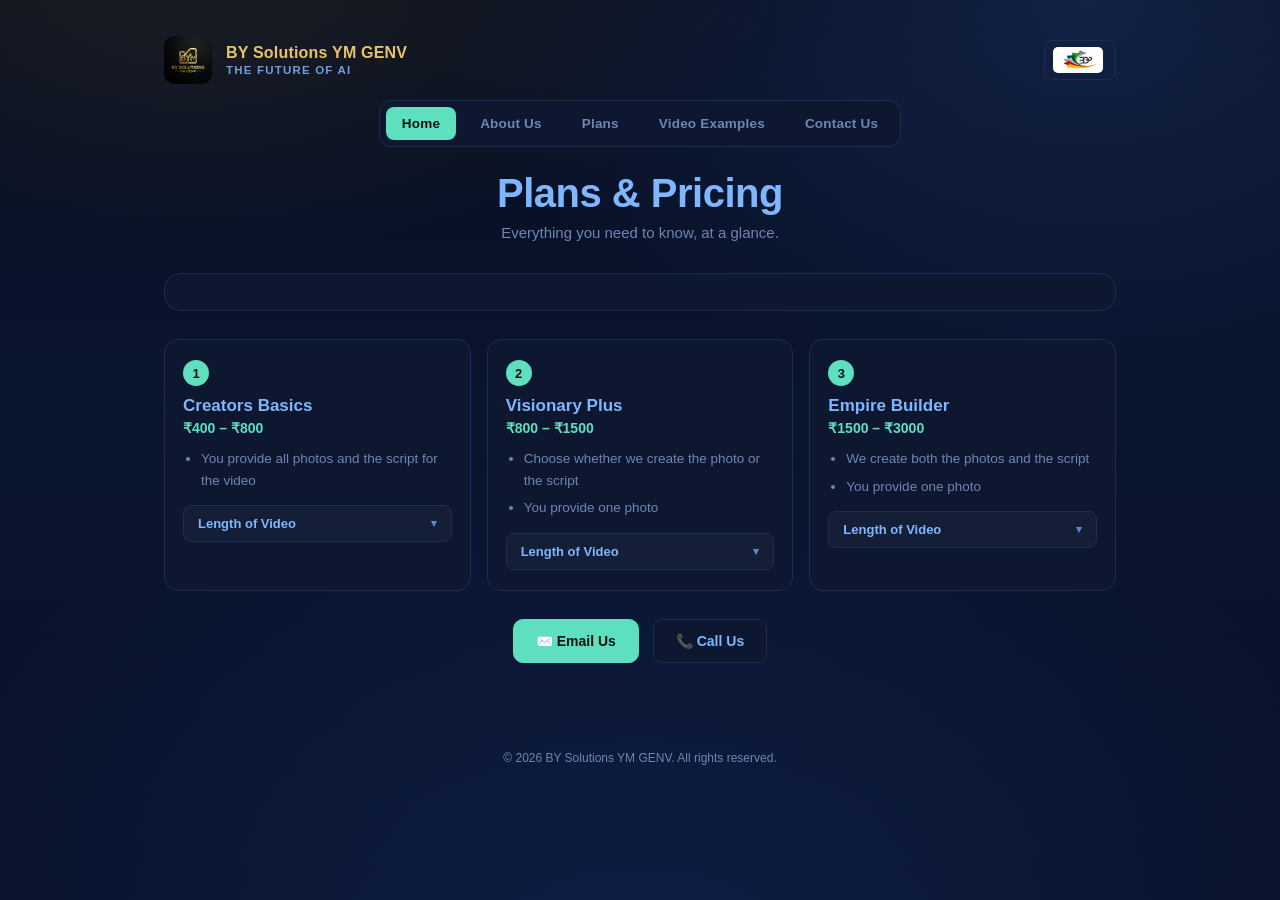
==== index.html @ 8bcae79f "Add files via upload" ====
<!DOCTYPE html>
<html lang="en">
<head>
<meta charset="UTF-8">
<meta name="viewport" content="width=device-width, initial-scale=1.0">
<title>Our Plans & Pricing</title>
<style>
  :root{
    --bg: #060c1c;
    --panel: #0d1730;
    --line: #1d2c52;
    --ink: #7eb6ff;
    --muted: #6f86b3;
    --accent: #5ee0c0;
    --gold: #e8c468;
  }

  *{ box-sizing: border-box; }

  body{
    margin:0;
    min-height:100vh;
    background:
      radial-gradient(1000px 500px at 15% -5%, rgba(232,196,104,0.10), transparent 60%),
      radial-gradient(1200px 700px at 85% 0%, rgba(74,131,255,0.18), transparent 55%),
      radial-gradient(1400px 900px at 50% 110%, rgba(33,76,168,0.25), transparent 60%),
      linear-gradient(180deg, #060c1c 0%, #0a1530 45%, #081026 100%);
    background-attachment: fixed;
    color: var(--ink);
    font-family: -apple-system, BlinkMacSystemFont, "Segoe UI", Inter, Roboto, sans-serif;
    display:flex;
    flex-direction:column;
    align-items:center;
  }

  header{
    width:100%;
    max-width:1000px;
    padding: 36px 24px 12px;
    display:flex;
    align-items:center;
    justify-content: space-between;
    gap:14px;
  }

  .header-left{
    display:flex;
    align-items:center;
    gap:14px;
  }

  .site-url{
    display:flex;
    align-items:center;
    gap:8px;
    color: var(--muted);
    font-size: 13px;
    font-weight: 600;
    text-decoration: none;
    letter-spacing: 0.2px;
    border: 1px solid var(--line);
    padding: 6px 12px 6px 8px;
    border-radius: 8px;
    transition: border-color 0.15s ease, color 0.15s ease;
  }

  .site-url:hover{
    border-color: var(--accent);
    color: var(--accent);
  }

  .site-url img{
    height: 26px;
    width: auto;
    display:block;
    background: #ffffff;
    border-radius: 5px;
    padding: 3px 5px;
  }

  .logo-slot{
    width:48px;
    height:48px;
    border-radius:10px;
    background: transparent;
    display:flex;
    align-items:center;
    justify-content:center;
    font-size:11px;
    color: var(--muted);
    flex-shrink:0;
    overflow:hidden;
  }
  .logo-slot img{
    width:100%;
    height:100%;
    object-fit:contain;
  }

  .brand-name{
    font-size:16px;
    font-weight:700;
    letter-spacing:0.2px;
    color: var(--gold);
  }

  .tagline{
    font-size: 11.5px;
    font-weight: 600;
    letter-spacing: 1.2px;
    text-transform: uppercase;
    color: var(--ink);
    opacity: 0.85;
    margin-top: 2px;
  }

  /* ---- Navigation menu ---- */
  nav.site-nav{
    width:100%;
    max-width:1000px;
    padding: 4px 24px 0;
    display:flex;
    justify-content:center;
  }

  .nav-inner{
    display:flex;
    flex-wrap:wrap;
    justify-content:center;
    gap:8px;
    padding: 6px;
    background: var(--panel);
    border: 1px solid var(--line);
    border-radius: 12px;
  }

  nav.site-nav a{
    color: var(--muted);
    text-decoration:none;
    font-size: 13.5px;
    font-weight: 600;
    letter-spacing: 0.2px;
    padding: 9px 16px;
    border-radius: 8px;
    transition: color 0.15s ease, background 0.15s ease;
    white-space:nowrap;
  }

  nav.site-nav a:hover{
    color: var(--ink);
    background: rgba(255,255,255,0.04);
  }

  nav.site-nav a.active{
    color: #06140f;
    background: var(--accent);
  }

  @media (max-width: 620px){
    nav.site-nav{ padding: 4px 16px 0; }
    .nav-inner{
      width:100%;
      justify-content:flex-start;
      overflow-x:auto;
      -webkit-overflow-scrolling:touch;
      gap:6px;
    }
    nav.site-nav a{ padding: 9px 13px; font-size:13px; }
  }

  main{
    width:100%;
    max-width:1000px;
    padding: 24px 24px 64px;
    display:flex;
    flex-direction:column;
    align-items:center;
  }

  .title-block{
    text-align:center;
    margin-bottom: 32px;
  }

  h1{
    font-size: clamp(28px, 4vw, 40px);
    margin: 0 0 8px;
    font-weight: 700;
    letter-spacing: -0.5px;
  }

  .subtitle{
    color: var(--muted);
    font-size: 15px;
    margin:0;
  }

  .plans-summary{
    width:100%;
    margin-top: 28px;
    display:grid;
    grid-template-columns: repeat(3, 1fr);
    gap: 16px;
  }

  .plan-box{
    background: var(--panel);
    border: 1px solid var(--line);
    border-radius: 14px;
    padding: 20px 18px;
  }

  .plan-box .plan-num{
    display:inline-flex;
    align-items:center;
    justify-content:center;
    width:26px;
    height:26px;
    border-radius:50%;
    background: var(--accent);
    color:#06140f;
    font-weight:700;
    font-size:13px;
    margin-bottom:10px;
  }

  .plan-box h3{
    margin: 0 0 4px;
    font-size: 17px;
    font-weight: 700;
  }

  .plan-box .plan-price{
    color: var(--accent);
    font-weight: 700;
    font-size: 14px;
    margin-bottom: 12px;
  }

  .plan-box ul{
    margin:0;
    padding-left: 18px;
    color: var(--muted);
    font-size: 13.5px;
    line-height: 1.6;
  }

  .plan-box li{ margin-bottom: 6px; }

  .length-btn{
    appearance:none;
    width:100%;
    margin-top: 14px;
    padding: 10px 14px;
    border-radius: 8px;
    border: 1px solid var(--line);
    background: rgba(255,255,255,0.03);
    color: var(--ink);
    font-size: 13px;
    font-weight: 600;
    cursor:pointer;
    display:flex;
    align-items:center;
    justify-content:space-between;
    gap:8px;
    transition: border-color 0.15s ease, background 0.15s ease;
  }

  .length-btn:hover{
    border-color: var(--accent);
    background: rgba(94,224,192,0.06);
  }

  .length-btn .chevron{
    transition: transform 0.2s ease;
    font-size: 11px;
    opacity: 0.7;
  }

  .length-btn.open .chevron{
    transform: rotate(180deg);
  }

  .length-list{
    list-style:none;
    margin: 10px 0 0;
    padding: 0;
    display:none;
    border-top: 1px solid var(--line);
    padding-top: 10px;
  }

  .length-list.open{
    display:block;
  }

  .length-list li{
    display:flex;
    justify-content:space-between;
    font-size: 13px;
    color: var(--ink);
    padding: 6px 2px;
    margin:0;
  }

  .length-list li span:first-child{
    color: var(--muted);
  }

  .length-list li span:last-child{
    color: var(--accent);
    font-weight: 700;
  }

  @media (max-width: 720px){
    .plans-summary{ grid-template-columns: 1fr; }
  }

  .image-card{
    width:100%;
    background: var(--panel);
    border: 1px solid var(--line);
    border-radius: 16px;
    padding: 18px;
    box-shadow: 0 20px 60px -30px rgba(0,0,0,0.6);
  }

  .image-card img{
    width:100%;
    height:auto;
    display:block;
    border-radius: 10px;
  }

  .placeholder{
    width:100%;
    aspect-ratio: 16 / 10;
    border-radius: 10px;
    border: 1.5px dashed var(--line);
    display:flex;
    flex-direction:column;
    align-items:center;
    justify-content:center;
    gap:8px;
    color: var(--muted);
    text-align:center;
    padding: 24px;
  }

  .placeholder .icon{
    font-size:28px;
    opacity:0.6;
  }

  .placeholder .hint{
    font-size:13px;
    max-width: 360px;
    line-height:1.5;
  }

  .placeholder code{
    background: rgba(255,255,255,0.06);
    padding: 2px 6px;
    border-radius:4px;
    color: var(--accent);
    font-size:12px;
  }

  .actions{
    width:100%;
    display:flex;
    justify-content:center;
    gap:14px;
    margin-top: 28px;
    flex-wrap: wrap;
  }

  .btn{
    appearance:none;
    border:1px solid var(--line);
    background: var(--panel);
    color: var(--ink);
    font-size: 14px;
    font-weight: 600;
    padding: 13px 22px;
    border-radius: 10px;
    cursor:pointer;
    text-decoration:none;
    display:inline-flex;
    align-items:center;
    gap:8px;
    transition: border-color 0.15s ease, transform 0.15s ease, background 0.15s ease;
  }

  .btn:hover{
    border-color: var(--accent);
    transform: translateY(-1px);
  }

  .btn:active{ transform: scale(0.97); }

  .btn-primary{
    background: var(--accent);
    color: #06140f;
    border-color: var(--accent);
  }

  .btn-primary:hover{
    background: #6fe9cc;
  }

  footer{
    color: var(--muted);
    font-size: 12px;
    padding: 24px;
  }

  /* ---- Shared content-page styles (About / Contact) ---- */
  .content-card{
    width:100%;
    background: var(--panel);
    border: 1px solid var(--line);
    border-radius: 16px;
    padding: 28px;
    box-shadow: 0 20px 60px -30px rgba(0,0,0,0.6);
  }

  .content-card p{
    color: var(--ink);
    font-size: 15px;
    line-height: 1.75;
    margin: 0 0 14px;
  }

  .content-card p:last-child{ margin-bottom:0; }

  .content-grid{
    width:100%;
    display:grid;
    grid-template-columns: repeat(2, 1fr);
    gap: 16px;
    margin-top: 24px;
  }

  @media (max-width: 720px){
    .content-grid{ grid-template-columns: 1fr; }
  }

  .info-box{
    background: var(--panel);
    border: 1px solid var(--line);
    border-radius: 14px;
    padding: 20px 18px;
  }

  .info-box .info-label{
    color: var(--muted);
    font-size: 12px;
    font-weight: 700;
    letter-spacing: 1px;
    text-transform: uppercase;
    margin-bottom: 8px;
  }

  .info-box .info-value{
    color: var(--ink);
    font-size: 15px;
    font-weight: 600;
  }

  .info-box .info-value a{
    color: var(--accent);
    text-decoration:none;
  }

  .info-box .info-value a:hover{ text-decoration: underline; }

  /* ---- Video examples grid ---- */
  .video-grid{
    width:100%;
    display:grid;
    grid-template-columns: repeat(2, 1fr);
    gap: 18px;
  }

  @media (max-width: 720px){
    .video-grid{ grid-template-columns: 1fr; }
  }

  .video-card{
    background: var(--panel);
    border: 1px solid var(--line);
    border-radius: 16px;
    padding: 14px;
    box-shadow: 0 20px 60px -30px rgba(0,0,0,0.6);
  }

  .video-card .video-frame{
    position:relative;
    width:100%;
    aspect-ratio: 16 / 9;
    border-radius: 10px;
    overflow:hidden;
    background:#000;
  }

  .video-card.short .video-frame{
    aspect-ratio: 9 / 16;
    max-width: 280px;
    margin: 0 auto;
  }

  .video-card .video-frame iframe{
    position:absolute;
    inset:0;
    width:100%;
    height:100%;
    border:0;
  }

  .video-card h3{
    margin: 14px 2px 0;
    font-size: 15px;
    font-weight: 700;
    color: var(--ink);
  }

  .video-card p{
    margin: 4px 2px 0;
    font-size: 13px;
    color: var(--muted);
  }

  @media (max-width: 540px){
    header{ padding: 24px 16px 8px; }
    main{ padding: 16px 16px 48px; }
    .image-card{ padding: 12px; border-radius: 12px; }
    .actions{ flex-direction:column; }
    .btn{ justify-content:center; width:100%; }
  }
</style>
</head>
<body>

  <header>
    <div class="header-left">
      <div class="logo-slot" id="logoSlot"><img src="[data-uri]" alt="BY Solutions YM GENV logo"></div>
      <div>
        <div class="brand-name" id="brandName">BY Solutions YM GENV</div>
        <div class="tagline">The Future of AI</div>
      </div>
    </div>
    <div class="site-url"><img src="[data-uri]" alt="bysolutions.in"></div>
  </header>

  <nav class="site-nav">
    <div class="nav-inner">
      <a href="index.html" class="active">Home</a>
      <a href="about.html">About Us</a>
      <a href="plans.html">Plans</a>
      <a href="video-examples.html">Video Examples</a>
      <a href="contact.html">Contact Us</a>
    </div>
  </nav>

  <main>
    <div class="title-block">
      <h1>Plans &amp; Pricing</h1>
      <p class="subtitle">Everything you need to know, at a glance.</p>
    </div>

    <div class="image-card">
    </div>

    <div class="plans-summary">
      <div class="plan-box">
        <div class="plan-num">1</div>
        <h3>Creators Basics</h3>
        <div class="plan-price">₹400 – ₹800</div>
        <ul>
          <li>You provide all photos and the script for the video</li>
        </ul>
        <button class="length-btn" onclick="toggleLength(this, 'len-1')">
          Length of Video <span class="chevron">▾</span>
        </button>
        <ul class="length-list" id="len-1">
          <li><span>30 sec</span><span>₹400</span></li>
          <li><span>50 sec</span><span>₹500</span></li>
          <li><span>1 min</span><span>₹600</span></li>
          <li><span>2 min</span><span>₹700</span></li>
          <li><span>3 min</span><span>₹800</span></li>
        </ul>
      </div>
      <div class="plan-box">
        <div class="plan-num">2</div>
        <h3>Visionary Plus</h3>
        <div class="plan-price">₹800 – ₹1500</div>
        <ul>
          <li>Choose whether we create the photo or the script</li>
          <li>You provide one photo</li>
        </ul>
        <button class="length-btn" onclick="toggleLength(this, 'len-2')">
          Length of Video <span class="chevron">▾</span>
        </button>
        <ul class="length-list" id="len-2">
          <li><span>30 sec</span><span>₹800</span></li>
          <li><span>50 sec</span><span>₹900</span></li>
          <li><span>1 min</span><span>₹1,000</span></li>
          <li><span>2 min</span><span>₹1,500</span></li>
        </ul>
      </div>
      <div class="plan-box">
        <div class="plan-num">3</div>
        <h3>Empire Builder</h3>
        <div class="plan-price">₹1500 – ₹3000</div>
        <ul>
          <li>We create both the photos and the script</li>
          <li>You provide one photo</li>
        </ul>
        <button class="length-btn" onclick="toggleLength(this, 'len-3')">
          Length of Video <span class="chevron">▾</span>
        </button>
        <ul class="length-list" id="len-3">
          <li><span>30 sec</span><span>₹1,500</span></li>
          <li><span>50 sec</span><span>₹2,000</span></li>
          <li><span>1 min</span><span>₹2,500</span></li>
          <li><span>2 min</span><span>₹3,000</span></li>
        </ul>
      </div>
    </div>

    <div class="actions">
      <a class="btn btn-primary"
         href="mailto:info@bysolutions.in?subject=Question%20about%20plans%20%26%20pricing%20-%20BYSolutionsYMGENV&body=HI%20BY%20Solutions%20YM%20GENV%20Team%2C%0A%0AI%20want%20to%20know%20more%20about%20the%20plans%2C%20so%20when%20can%20we%20schedule%20a%20meeting%3F"
         id="emailBtn"
         onclick="return openGmailApp(event)">
        ✉️ Email Us
      </a>
      <a class="btn"
         href="tel:+919982688192"
         id="callBtn">
        📞 Call Us
      </a>
    </div>
  </main>

  <footer>
    &copy; <span id="year"></span> BY Solutions YM GENV. All rights reserved.
  </footer>

  <script>
    document.getElementById('year').textContent = new Date().getFullYear();

    function toggleLength(btn, listId) {
      const list = document.getElementById(listId);
      const isOpen = list.classList.toggle('open');
      btn.classList.toggle('open', isOpen);
    }

    function openGmailApp(e) {
      e.preventDefault();
      const to = "info@bysolutions.in";
      const subject = "Question about plans & pricing - BYSolutionsYMGENV";
      const body = "HI BY Solutions YM GENV Team,\n\nI want to know more about the plans, so when can we schedule a meeting?";

      const gmailAppUrl = "googlegmail:///co?to=" + encodeURIComponent(to) +
                          "&subject=" + encodeURIComponent(subject) +
                          "&body=" + encodeURIComponent(body);

      const mailtoUrl = "mailto:" + encodeURIComponent(to) +
                         "?subject=" + encodeURIComponent(subject) +
                         "&body=" + encodeURIComponent(body);

      let didHide = false;
      const onVisibilityChange = () => {
        if (document.hidden) { didHide = true; }
      };
      document.addEventListener('visibilitychange', onVisibilityChange);

      window.location.href = gmailAppUrl;

      setTimeout(() => {
        document.removeEventListener('visibilitychange', onVisibilityChange);
        if (!didHide) {
          // Gmail app didn't open (not installed) — fall back to default mail handler
          window.location.href = mailtoUrl;
        }
      }, 600);

      return false;
    }
  </script>

</body>
</html>
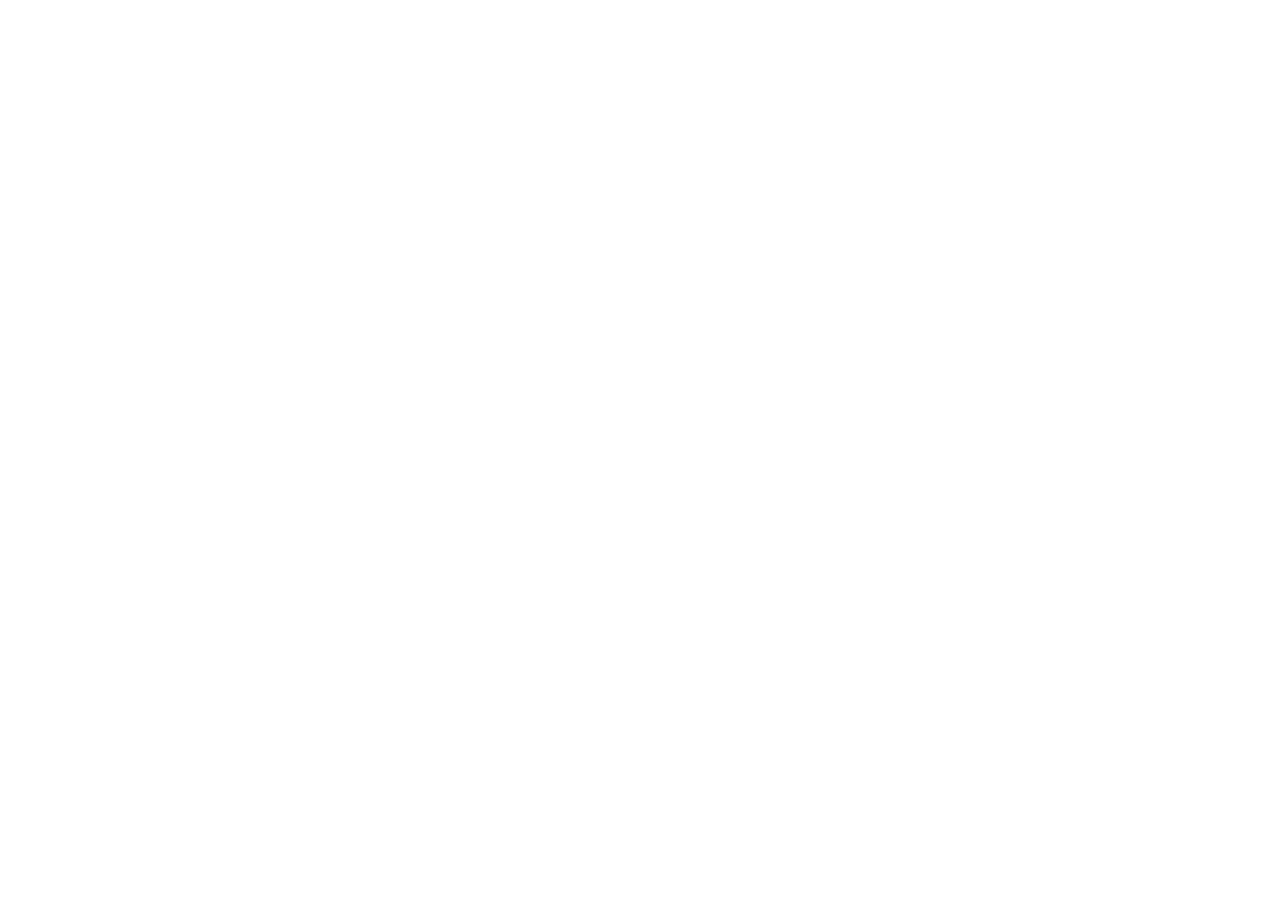
==== commit c85601fa: "Comment out doctype and closing html tag Comment out the doctype and closing html tag in index.html" ====
--- a/index.html
+++ b/index.html
@@ -1,4 +1,4 @@
-<!DOCTYPE html>
+<!-- <!DOCTYPE html>
 <html lang="en">
 <head>
 <meta charset="UTF-8">
@@ -692,4 +692,4 @@
   </script>
 
 </body>
-</html>
+</html> -->
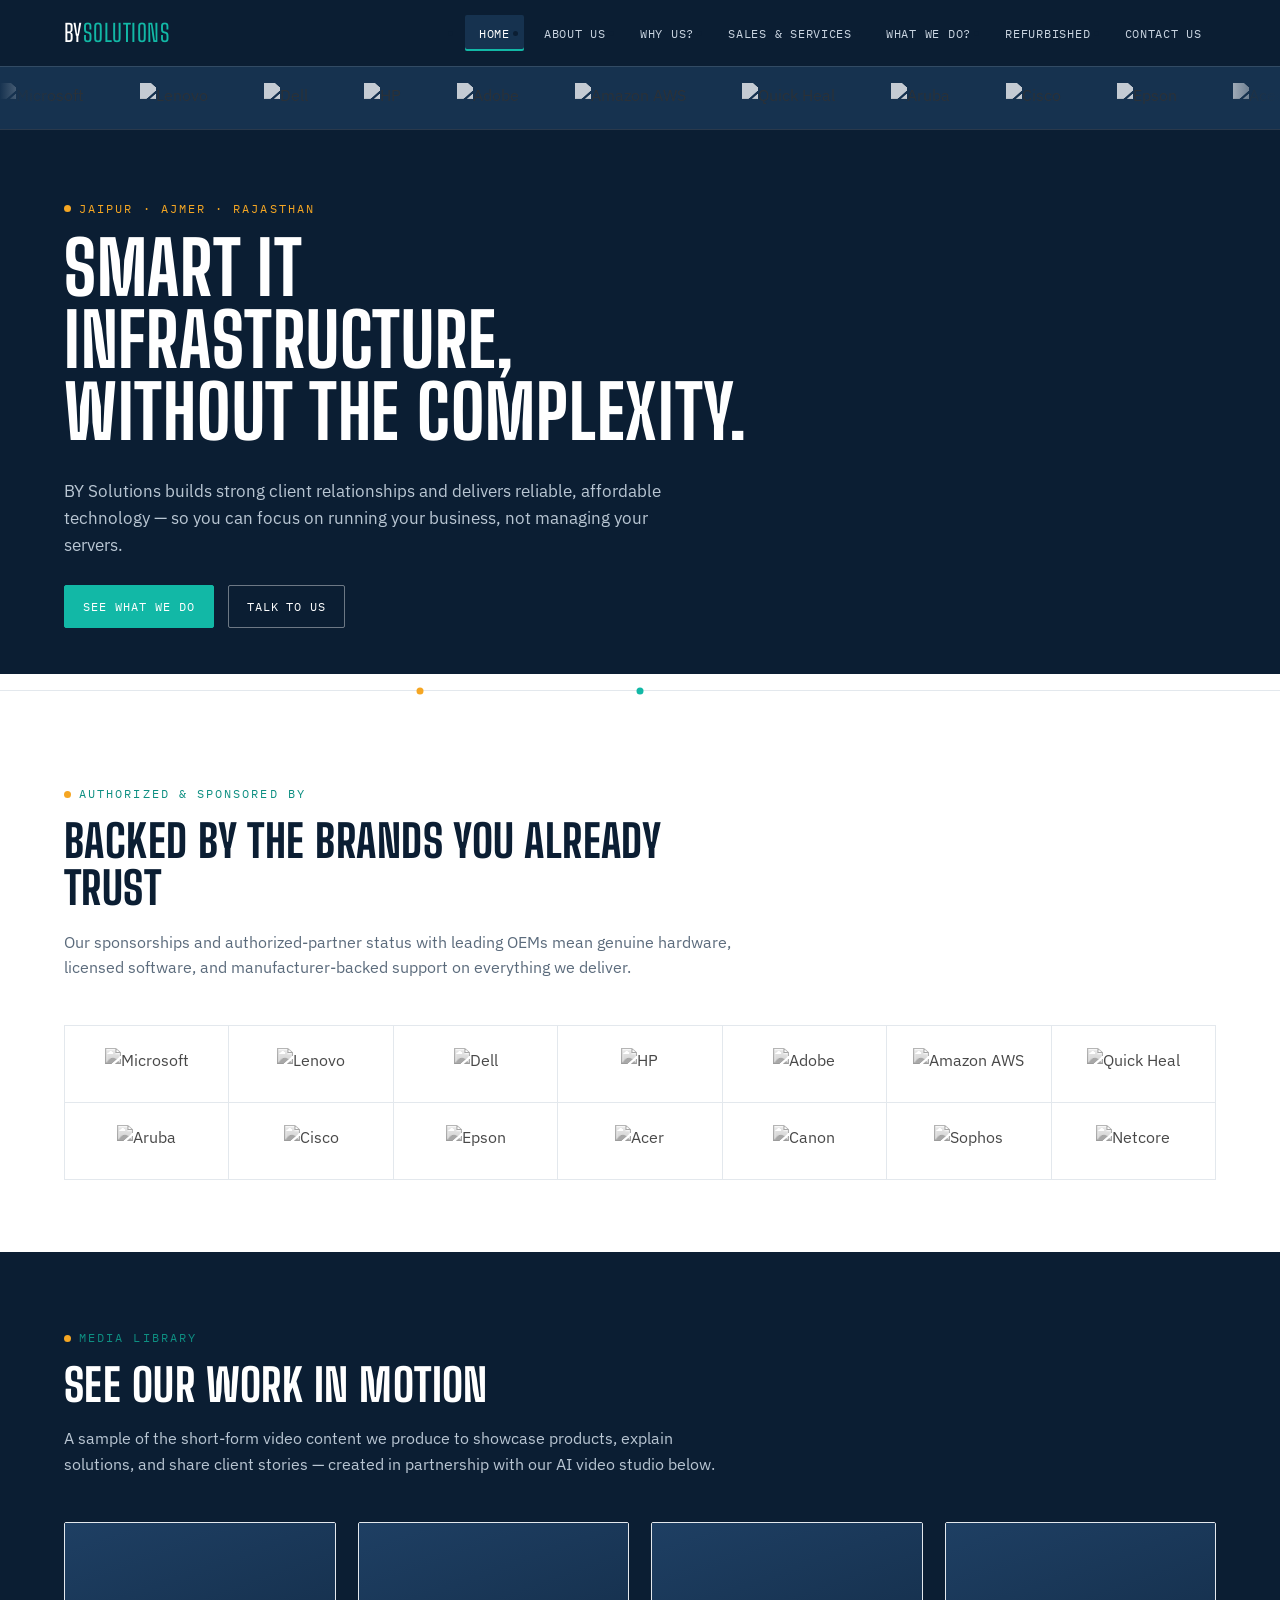
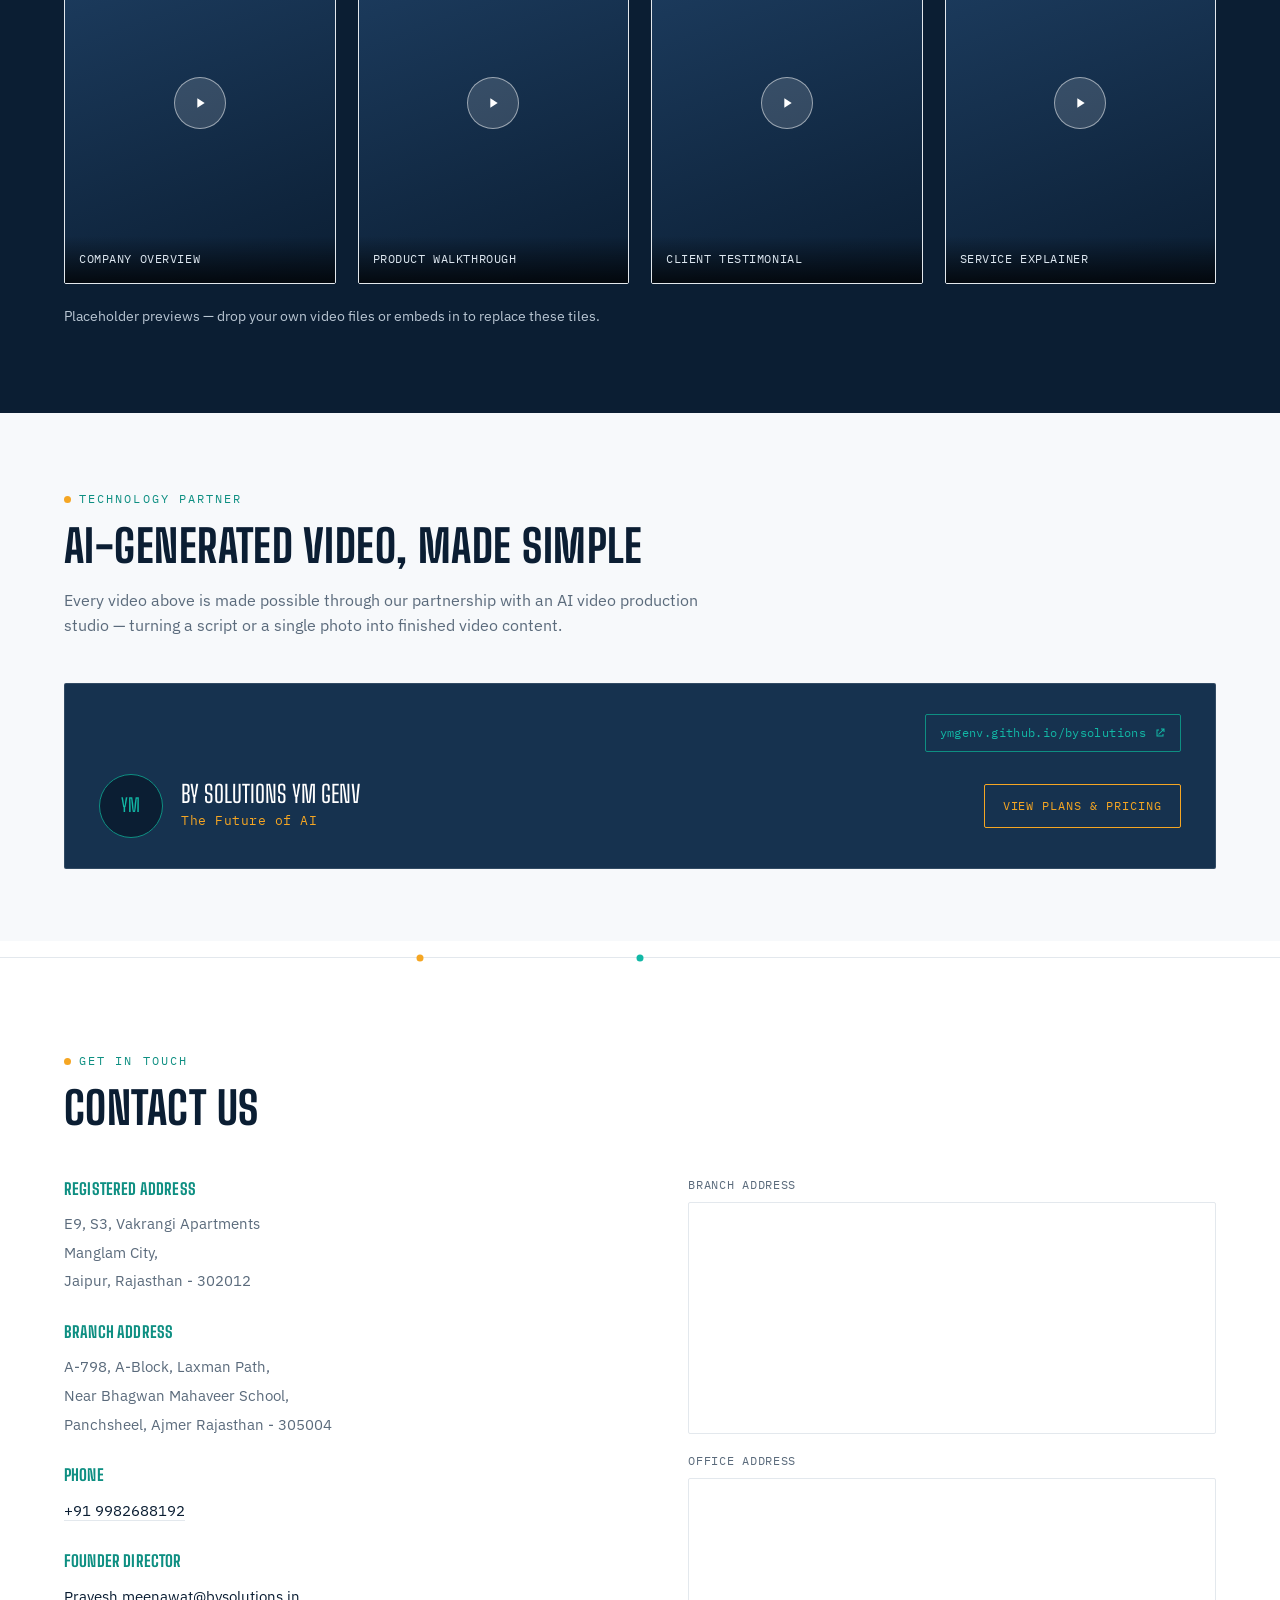
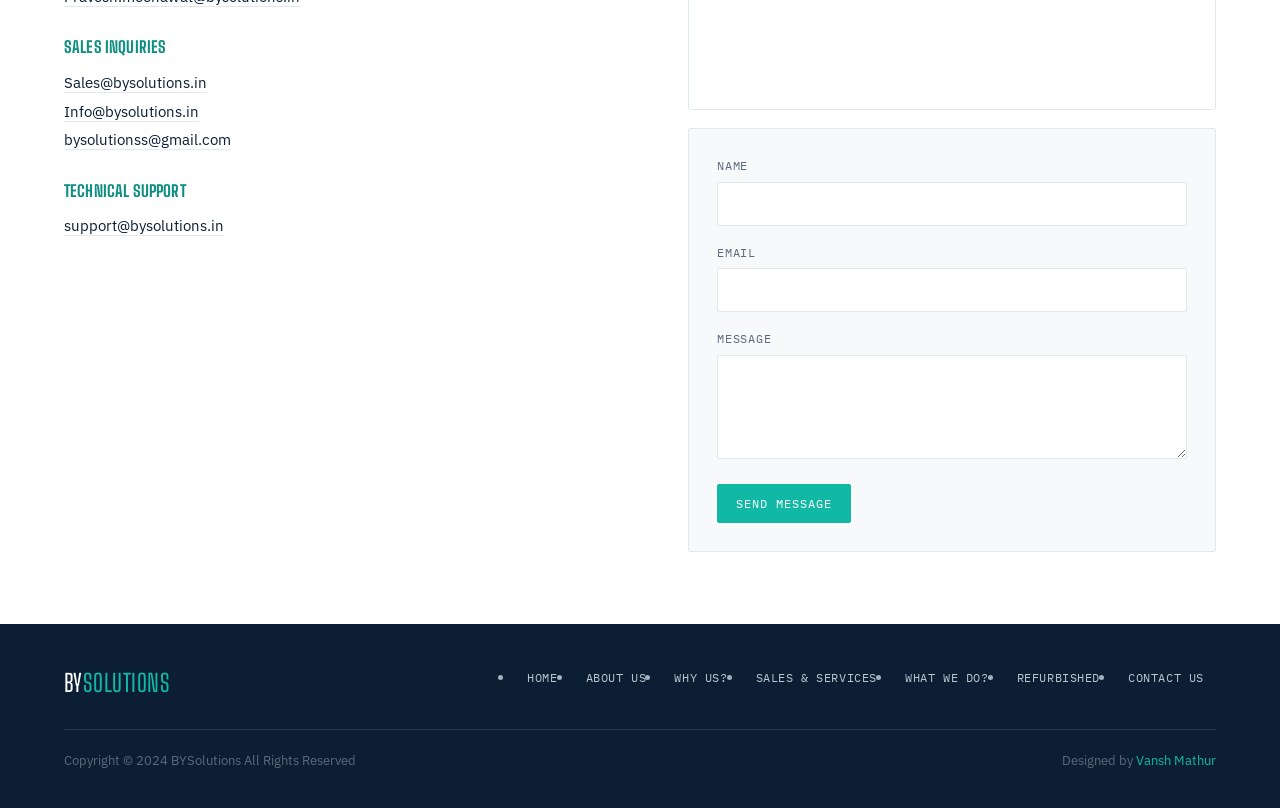
==== commit 57ac4bae: "Add files via upload" ====
--- a/index.html
+++ b/index.html
@@ -1,695 +1,265 @@
-<!-- <!DOCTYPE html>
+<!DOCTYPE html>
 <html lang="en">
 <head>
 <meta charset="UTF-8">
 <meta name="viewport" content="width=device-width, initial-scale=1.0">
-<title>Our Plans & Pricing</title>
-<style>
-  :root{
-    --bg: #060c1c;
-    --panel: #0d1730;
-    --line: #1d2c52;
-    --ink: #7eb6ff;
-    --muted: #6f86b3;
-    --accent: #5ee0c0;
-    --gold: #e8c468;
-  }
-
-  *{ box-sizing: border-box; }
-
-  body{
-    margin:0;
-    min-height:100vh;
-    background:
-      radial-gradient(1000px 500px at 15% -5%, rgba(232,196,104,0.10), transparent 60%),
-      radial-gradient(1200px 700px at 85% 0%, rgba(74,131,255,0.18), transparent 55%),
-      radial-gradient(1400px 900px at 50% 110%, rgba(33,76,168,0.25), transparent 60%),
-      linear-gradient(180deg, #060c1c 0%, #0a1530 45%, #081026 100%);
-    background-attachment: fixed;
-    color: var(--ink);
-    font-family: -apple-system, BlinkMacSystemFont, "Segoe UI", Inter, Roboto, sans-serif;
-    display:flex;
-    flex-direction:column;
-    align-items:center;
-  }
-
-  header{
-    width:100%;
-    max-width:1000px;
-    padding: 36px 24px 12px;
-    display:flex;
-    align-items:center;
-    justify-content: space-between;
-    gap:14px;
-  }
-
-  .header-left{
-    display:flex;
-    align-items:center;
-    gap:14px;
-  }
-
-  .site-url{
-    display:flex;
-    align-items:center;
-    gap:8px;
-    color: var(--muted);
-    font-size: 13px;
-    font-weight: 600;
-    text-decoration: none;
-    letter-spacing: 0.2px;
-    border: 1px solid var(--line);
-    padding: 6px 12px 6px 8px;
-    border-radius: 8px;
-    transition: border-color 0.15s ease, color 0.15s ease;
-  }
-
-  .site-url:hover{
-    border-color: var(--accent);
-    color: var(--accent);
-  }
-
-  .site-url img{
-    height: 26px;
-    width: auto;
-    display:block;
-    background: #ffffff;
-    border-radius: 5px;
-    padding: 3px 5px;
-  }
-
-  .logo-slot{
-    width:48px;
-    height:48px;
-    border-radius:10px;
-    background: transparent;
-    display:flex;
-    align-items:center;
-    justify-content:center;
-    font-size:11px;
-    color: var(--muted);
-    flex-shrink:0;
-    overflow:hidden;
-  }
-  .logo-slot img{
-    width:100%;
-    height:100%;
-    object-fit:contain;
-  }
-
-  .brand-name{
-    font-size:16px;
-    font-weight:700;
-    letter-spacing:0.2px;
-    color: var(--gold);
-  }
-
-  .tagline{
-    font-size: 11.5px;
-    font-weight: 600;
-    letter-spacing: 1.2px;
-    text-transform: uppercase;
-    color: var(--ink);
-    opacity: 0.85;
-    margin-top: 2px;
-  }
-
-  /* ---- Navigation menu ---- */
-  nav.site-nav{
-    width:100%;
-    max-width:1000px;
-    padding: 4px 24px 0;
-    display:flex;
-    justify-content:center;
-  }
-
-  .nav-inner{
-    display:flex;
-    flex-wrap:wrap;
-    justify-content:center;
-    gap:8px;
-    padding: 6px;
-    background: var(--panel);
-    border: 1px solid var(--line);
-    border-radius: 12px;
-  }
-
-  nav.site-nav a{
-    color: var(--muted);
-    text-decoration:none;
-    font-size: 13.5px;
-    font-weight: 600;
-    letter-spacing: 0.2px;
-    padding: 9px 16px;
-    border-radius: 8px;
-    transition: color 0.15s ease, background 0.15s ease;
-    white-space:nowrap;
-  }
-
-  nav.site-nav a:hover{
-    color: var(--ink);
-    background: rgba(255,255,255,0.04);
-  }
-
-  nav.site-nav a.active{
-    color: #06140f;
-    background: var(--accent);
-  }
-
-  @media (max-width: 620px){
-    nav.site-nav{ padding: 4px 16px 0; }
-    .nav-inner{
-      width:100%;
-      justify-content:flex-start;
-      overflow-x:auto;
-      -webkit-overflow-scrolling:touch;
-      gap:6px;
-    }
-    nav.site-nav a{ padding: 9px 13px; font-size:13px; }
-  }
-
-  main{
-    width:100%;
-    max-width:1000px;
-    padding: 24px 24px 64px;
-    display:flex;
-    flex-direction:column;
-    align-items:center;
-  }
-
-  .title-block{
-    text-align:center;
-    margin-bottom: 32px;
-  }
-
-  h1{
-    font-size: clamp(28px, 4vw, 40px);
-    margin: 0 0 8px;
-    font-weight: 700;
-    letter-spacing: -0.5px;
-  }
-
-  .subtitle{
-    color: var(--muted);
-    font-size: 15px;
-    margin:0;
-  }
-
-  .plans-summary{
-    width:100%;
-    margin-top: 28px;
-    display:grid;
-    grid-template-columns: repeat(3, 1fr);
-    gap: 16px;
-  }
-
-  .plan-box{
-    background: var(--panel);
-    border: 1px solid var(--line);
-    border-radius: 14px;
-    padding: 20px 18px;
-  }
-
-  .plan-box .plan-num{
-    display:inline-flex;
-    align-items:center;
-    justify-content:center;
-    width:26px;
-    height:26px;
-    border-radius:50%;
-    background: var(--accent);
-    color:#06140f;
-    font-weight:700;
-    font-size:13px;
-    margin-bottom:10px;
-  }
-
-  .plan-box h3{
-    margin: 0 0 4px;
-    font-size: 17px;
-    font-weight: 700;
-  }
-
-  .plan-box .plan-price{
-    color: var(--accent);
-    font-weight: 700;
-    font-size: 14px;
-    margin-bottom: 12px;
-  }
-
-  .plan-box ul{
-    margin:0;
-    padding-left: 18px;
-    color: var(--muted);
-    font-size: 13.5px;
-    line-height: 1.6;
-  }
-
-  .plan-box li{ margin-bottom: 6px; }
-
-  .length-btn{
-    appearance:none;
-    width:100%;
-    margin-top: 14px;
-    padding: 10px 14px;
-    border-radius: 8px;
-    border: 1px solid var(--line);
-    background: rgba(255,255,255,0.03);
-    color: var(--ink);
-    font-size: 13px;
-    font-weight: 600;
-    cursor:pointer;
-    display:flex;
-    align-items:center;
-    justify-content:space-between;
-    gap:8px;
-    transition: border-color 0.15s ease, background 0.15s ease;
-  }
-
-  .length-btn:hover{
-    border-color: var(--accent);
-    background: rgba(94,224,192,0.06);
-  }
-
-  .length-btn .chevron{
-    transition: transform 0.2s ease;
-    font-size: 11px;
-    opacity: 0.7;
-  }
-
-  .length-btn.open .chevron{
-    transform: rotate(180deg);
-  }
-
-  .length-list{
-    list-style:none;
-    margin: 10px 0 0;
-    padding: 0;
-    display:none;
-    border-top: 1px solid var(--line);
-    padding-top: 10px;
-  }
-
-  .length-list.open{
-    display:block;
-  }
-
-  .length-list li{
-    display:flex;
-    justify-content:space-between;
-    font-size: 13px;
-    color: var(--ink);
-    padding: 6px 2px;
-    margin:0;
-  }
-
-  .length-list li span:first-child{
-    color: var(--muted);
-  }
-
-  .length-list li span:last-child{
-    color: var(--accent);
-    font-weight: 700;
-  }
-
-  @media (max-width: 720px){
-    .plans-summary{ grid-template-columns: 1fr; }
-  }
-
-  .image-card{
-    width:100%;
-    background: var(--panel);
-    border: 1px solid var(--line);
-    border-radius: 16px;
-    padding: 18px;
-    box-shadow: 0 20px 60px -30px rgba(0,0,0,0.6);
-  }
-
-  .image-card img{
-    width:100%;
-    height:auto;
-    display:block;
-    border-radius: 10px;
-  }
-
-  .placeholder{
-    width:100%;
-    aspect-ratio: 16 / 10;
-    border-radius: 10px;
-    border: 1.5px dashed var(--line);
-    display:flex;
-    flex-direction:column;
-    align-items:center;
-    justify-content:center;
-    gap:8px;
-    color: var(--muted);
-    text-align:center;
-    padding: 24px;
-  }
-
-  .placeholder .icon{
-    font-size:28px;
-    opacity:0.6;
-  }
-
-  .placeholder .hint{
-    font-size:13px;
-    max-width: 360px;
-    line-height:1.5;
-  }
-
-  .placeholder code{
-    background: rgba(255,255,255,0.06);
-    padding: 2px 6px;
-    border-radius:4px;
-    color: var(--accent);
-    font-size:12px;
-  }
-
-  .actions{
-    width:100%;
-    display:flex;
-    justify-content:center;
-    gap:14px;
-    margin-top: 28px;
-    flex-wrap: wrap;
-  }
-
-  .btn{
-    appearance:none;
-    border:1px solid var(--line);
-    background: var(--panel);
-    color: var(--ink);
-    font-size: 14px;
-    font-weight: 600;
-    padding: 13px 22px;
-    border-radius: 10px;
-    cursor:pointer;
-    text-decoration:none;
-    display:inline-flex;
-    align-items:center;
-    gap:8px;
-    transition: border-color 0.15s ease, transform 0.15s ease, background 0.15s ease;
-  }
-
-  .btn:hover{
-    border-color: var(--accent);
-    transform: translateY(-1px);
-  }
-
-  .btn:active{ transform: scale(0.97); }
-
-  .btn-primary{
-    background: var(--accent);
-    color: #06140f;
-    border-color: var(--accent);
-  }
-
-  .btn-primary:hover{
-    background: #6fe9cc;
-  }
-
-  footer{
-    color: var(--muted);
-    font-size: 12px;
-    padding: 24px;
-  }
-
-  /* ---- Shared content-page styles (About / Contact) ---- */
-  .content-card{
-    width:100%;
-    background: var(--panel);
-    border: 1px solid var(--line);
-    border-radius: 16px;
-    padding: 28px;
-    box-shadow: 0 20px 60px -30px rgba(0,0,0,0.6);
-  }
-
-  .content-card p{
-    color: var(--ink);
-    font-size: 15px;
-    line-height: 1.75;
-    margin: 0 0 14px;
-  }
-
-  .content-card p:last-child{ margin-bottom:0; }
-
-  .content-grid{
-    width:100%;
-    display:grid;
-    grid-template-columns: repeat(2, 1fr);
-    gap: 16px;
-    margin-top: 24px;
-  }
-
-  @media (max-width: 720px){
-    .content-grid{ grid-template-columns: 1fr; }
-  }
-
-  .info-box{
-    background: var(--panel);
-    border: 1px solid var(--line);
-    border-radius: 14px;
-    padding: 20px 18px;
-  }
-
-  .info-box .info-label{
-    color: var(--muted);
-    font-size: 12px;
-    font-weight: 700;
-    letter-spacing: 1px;
-    text-transform: uppercase;
-    margin-bottom: 8px;
-  }
-
-  .info-box .info-value{
-    color: var(--ink);
-    font-size: 15px;
-    font-weight: 600;
-  }
-
-  .info-box .info-value a{
-    color: var(--accent);
-    text-decoration:none;
-  }
-
-  .info-box .info-value a:hover{ text-decoration: underline; }
-
-  /* ---- Video examples grid ---- */
-  .video-grid{
-    width:100%;
-    display:grid;
-    grid-template-columns: repeat(2, 1fr);
-    gap: 18px;
-  }
-
-  @media (max-width: 720px){
-    .video-grid{ grid-template-columns: 1fr; }
-  }
-
-  .video-card{
-    background: var(--panel);
-    border: 1px solid var(--line);
-    border-radius: 16px;
-    padding: 14px;
-    box-shadow: 0 20px 60px -30px rgba(0,0,0,0.6);
-  }
-
-  .video-card .video-frame{
-    position:relative;
-    width:100%;
-    aspect-ratio: 16 / 9;
-    border-radius: 10px;
-    overflow:hidden;
-    background:#000;
-  }
-
-  .video-card.short .video-frame{
-    aspect-ratio: 9 / 16;
-    max-width: 280px;
-    margin: 0 auto;
-  }
-
-  .video-card .video-frame iframe{
-    position:absolute;
-    inset:0;
-    width:100%;
-    height:100%;
-    border:0;
-  }
-
-  .video-card h3{
-    margin: 14px 2px 0;
-    font-size: 15px;
-    font-weight: 700;
-    color: var(--ink);
-  }
-
-  .video-card p{
-    margin: 4px 2px 0;
-    font-size: 13px;
-    color: var(--muted);
-  }
-
-  @media (max-width: 540px){
-    header{ padding: 24px 16px 8px; }
-    main{ padding: 16px 16px 48px; }
-    .image-card{ padding: 12px; border-radius: 12px; }
-    .actions{ flex-direction:column; }
-    .btn{ justify-content:center; width:100%; }
-  }
-</style>
+<title>BY Solutions | IT Hardware, Software &amp; Cloud Solutions</title>
+<meta name="description" content="BY Solutions is an IT services provider in Jaipur &amp; Ajmer delivering smart, reliable, and affordable technology solutions for businesses.">
+<link rel="preconnect" href="https://fonts.googleapis.com">
+<link rel="preconnect" href="https://fonts.gstatic.com" crossorigin>
+<link href="https://fonts.googleapis.com/css2?family=Big+Shoulders:wght@500;700;800&family=IBM+Plex+Sans:wght@400;500;600&family=IBM+Plex+Mono:wght@400;500&display=swap" rel="stylesheet">
+<link rel="stylesheet" href="styles.css">
 </head>
 <body>
 
-  <header>
-    <div class="header-left">
-      <div class="logo-slot" id="logoSlot"><img src="[data-uri]" alt="BY Solutions YM GENV logo"></div>
+<header class="site-header">
+  <div class="header-top">
+    <a href="index.html" class="logo-link" aria-label="BY Solutions home">
+      <img src="https://bysolutions.in/images/logo.png" alt="BY Solutions logo" onerror="this.style.display='none';this.nextElementSibling.style.display='block';">
+      <span class="logo-fallback" style="display:none">BY<span>Solutions</span></span>
+    </a>
+    <button class="nav-toggle" aria-label="Toggle menu" aria-expanded="false">Menu</button>
+    <nav class="main-nav" aria-label="Primary">
+      <ul>
+        <li><a href="index.html" class="active">Home</a></li>
+        <li><a href="about.html">About Us</a></li>
+        <li><a href="why-us.html">Why Us?</a></li>
+        <li><a href="sales-services.html">Sales &amp; Services</a></li>
+        <li><a href="what-we-do.html">What We Do?</a></li>
+        <li><a href="refurbished.html">Refurbished</a></li>
+        <li><a href="contact.html">Contact Us</a></li>
+      </ul>
+    </nav>
+  </div>
+  <div class="ticker-belt" aria-label="Technology partner brands">
+    <div class="ticker-track">
+      <img src="https://bysolutions.in/images/microsoft-logo.jpg" alt="Microsoft">
+      <img src="https://bysolutions.in/images/Lenovo-Logo-1.png" alt="Lenovo">
+      <img src="https://bysolutions.in/images/dell.jfif" alt="Dell">
+      <img src="https://bysolutions.in/images/Hp.jpeg" alt="HP">
+      <img src="https://bysolutions.in/images/ADOBE.jpeg" alt="Adobe">
+      <img src="https://bysolutions.in/images/aws.png" alt="Amazon AWS">
+      <img src="https://bysolutions.in/images/quickheal-icon.jpg" alt="Quick Heal">
+      <img src="https://bysolutions.in/images/ARUBA.png" alt="Aruba">
+      <img src="https://bysolutions.in/images/cisco-icon.jpg" alt="Cisco">
+      <img src="https://bysolutions.in/images/Epson.png" alt="Epson">
+      <img src="https://bysolutions.in/images/Acer.jpg" alt="Acer">
+      <img src="https://bysolutions.in/images/Cannon.png" alt="Canon">
+      <img src="https://bysolutions.in/images/Sofos.png" alt="Sophos">
+      <img src="https://bysolutions.in/images/netcore.png" alt="Netcore">
+    </div>
+  </div>
+</header>
+
+<!-- ============ HERO ============ -->
+<section class="page-hero">
+  <div class="container">
+    <span class="eyebrow">Jaipur · Ajmer · Rajasthan</span>
+    <h1>Smart IT<br>infrastructure,<br>without the complexity.</h1>
+    <p>BY Solutions builds strong client relationships and delivers reliable, affordable technology &mdash; so you can focus on running your business, not managing your servers.</p>
+    <div style="display:flex;gap:14px;flex-wrap:wrap;margin-top:26px;">
+      <a href="what-we-do.html" class="btn btn-solid">See What We Do</a>
+      <a href="contact.html" class="btn btn-ghost-light">Talk to Us</a>
+    </div>
+  </div>
+</section>
+
+<div class="circuit-divider" aria-hidden="true"></div>
+
+<!-- ============ MIDDLE SECTION — PART 1: SPONSORSHIP / PARTNER CERTIFICATIONS ============ -->
+<section class="section">
+  <div class="container">
+    <div class="section-head">
+      <span class="eyebrow">Authorized &amp; Sponsored By</span>
+      <h2>Backed by the brands you already trust</h2>
+      <p>Our sponsorships and authorized-partner status with leading OEMs mean genuine hardware, licensed software, and manufacturer-backed support on everything we deliver.</p>
+    </div>
+    <div class="partner-badges">
+      <div class="badge"><img src="https://bysolutions.in/images/microsoft-logo.jpg" alt="Microsoft"></div>
+      <div class="badge"><img src="https://bysolutions.in/images/Lenovo-Logo-1.png" alt="Lenovo"></div>
+      <div class="badge"><img src="https://bysolutions.in/images/dell.jfif" alt="Dell"></div>
+      <div class="badge"><img src="https://bysolutions.in/images/Hp.jpeg" alt="HP"></div>
+      <div class="badge"><img src="https://bysolutions.in/images/ADOBE.jpeg" alt="Adobe"></div>
+      <div class="badge"><img src="https://bysolutions.in/images/aws.png" alt="Amazon AWS"></div>
+      <div class="badge"><img src="https://bysolutions.in/images/quickheal-icon.jpg" alt="Quick Heal"></div>
+      <div class="badge"><img src="https://bysolutions.in/images/ARUBA.png" alt="Aruba"></div>
+      <div class="badge"><img src="https://bysolutions.in/images/cisco-icon.jpg" alt="Cisco"></div>
+      <div class="badge"><img src="https://bysolutions.in/images/Epson.png" alt="Epson"></div>
+      <div class="badge"><img src="https://bysolutions.in/images/Acer.jpg" alt="Acer"></div>
+      <div class="badge"><img src="https://bysolutions.in/images/Cannon.png" alt="Canon"></div>
+      <div class="badge"><img src="https://bysolutions.in/images/Sofos.png" alt="Sophos"></div>
+      <div class="badge"><img src="https://bysolutions.in/images/netcore.png" alt="Netcore"></div>
+    </div>
+  </div>
+</section>
+
+<!-- ============ MIDDLE SECTION — PART 2: VIDEO EXAMPLES ============ -->
+<section class="section section-dark">
+  <div class="container">
+    <div class="section-head">
+      <span class="eyebrow">Media Library</span>
+      <h2>See our work in motion</h2>
+      <p>A sample of the short-form video content we produce to showcase products, explain solutions, and share client stories &mdash; created in partnership with our AI video studio below.</p>
+    </div>
+    <div class="video-gallery">
+      <div class="video-card">
+        <div class="thumb">
+          <div class="play-btn"><svg viewBox="0 0 24 24"><path d="M8 5v14l11-7z"/></svg></div>
+        </div>
+        <div class="cap">Company Overview</div>
+      </div>
+      <div class="video-card">
+        <div class="thumb">
+          <div class="play-btn"><svg viewBox="0 0 24 24"><path d="M8 5v14l11-7z"/></svg></div>
+        </div>
+        <div class="cap">Product Walkthrough</div>
+      </div>
+      <div class="video-card">
+        <div class="thumb">
+          <div class="play-btn"><svg viewBox="0 0 24 24"><path d="M8 5v14l11-7z"/></svg></div>
+        </div>
+        <div class="cap">Client Testimonial</div>
+      </div>
+      <div class="video-card">
+        <div class="thumb">
+          <div class="play-btn"><svg viewBox="0 0 24 24"><path d="M8 5v14l11-7z"/></svg></div>
+        </div>
+        <div class="cap">Service Explainer</div>
+      </div>
+    </div>
+    <p style="margin-top:22px;font-size:0.85rem;">Placeholder previews &mdash; drop your own video files or embeds in to replace these tiles.</p>
+  </div>
+</section>
+
+<!-- ============ MIDDLE SECTION — PART 3: AI VIDEO PARTNERSHIP ============ -->
+<section class="section section-alt">
+  <div class="container">
+    <div class="section-head">
+      <span class="eyebrow">Technology Partner</span>
+      <h2>AI-generated video, made simple</h2>
+      <p>Every video above is made possible through our partnership with an AI video production studio &mdash; turning a script or a single photo into finished video content.</p>
+    </div>
+
+    <div class="ai-partner-banner">
+      <div class="ai-partner-top">
+        <a class="ai-partner-url" href="https://ymgenv.github.io/bysolutions" target="_blank" rel="noopener">
+          ymgenv.github.io/bysolutions
+          <svg viewBox="0 0 24 24"><path d="M14 3h7v7h-2V6.4l-9.3 9.3-1.4-1.4L17.6 5H14V3zM5 5h5v2H7v10h10v-3h2v5H5V5z"/></svg>
+        </a>
+      </div>
+      <div class="ai-partner-body">
+        <div class="ai-partner-brand">
+          <div class="ai-partner-logo">YM</div>
+          <div>
+            <p class="ai-partner-name">BY Solutions YM GENV</p>
+            <p class="ai-partner-tagline">The Future of AI</p>
+          </div>
+        </div>
+        <div class="ai-partner-cta">
+          <a href="https://ymgenv.github.io/bysolutions" target="_blank" rel="noopener" class="btn btn-amber">View Plans &amp; Pricing</a>
+        </div>
+      </div>
+    </div>
+  </div>
+</section>
+
+<div class="circuit-divider" aria-hidden="true"></div>
+
+<!-- ============ BOTTOM SECTION — CONTACT US (kept as on original site) ============ -->
+<section class="section" id="contact-section">
+  <div class="container">
+    <div class="section-head">
+      <span class="eyebrow">Get In Touch</span>
+      <h2>Contact Us</h2>
+    </div>
+
+    <div class="contact-grid">
       <div>
-        <div class="brand-name" id="brandName">BY Solutions YM GENV</div>
-        <div class="tagline">The Future of AI</div>
-      </div>
-    </div>
-    <div class="site-url"><img src="[data-uri]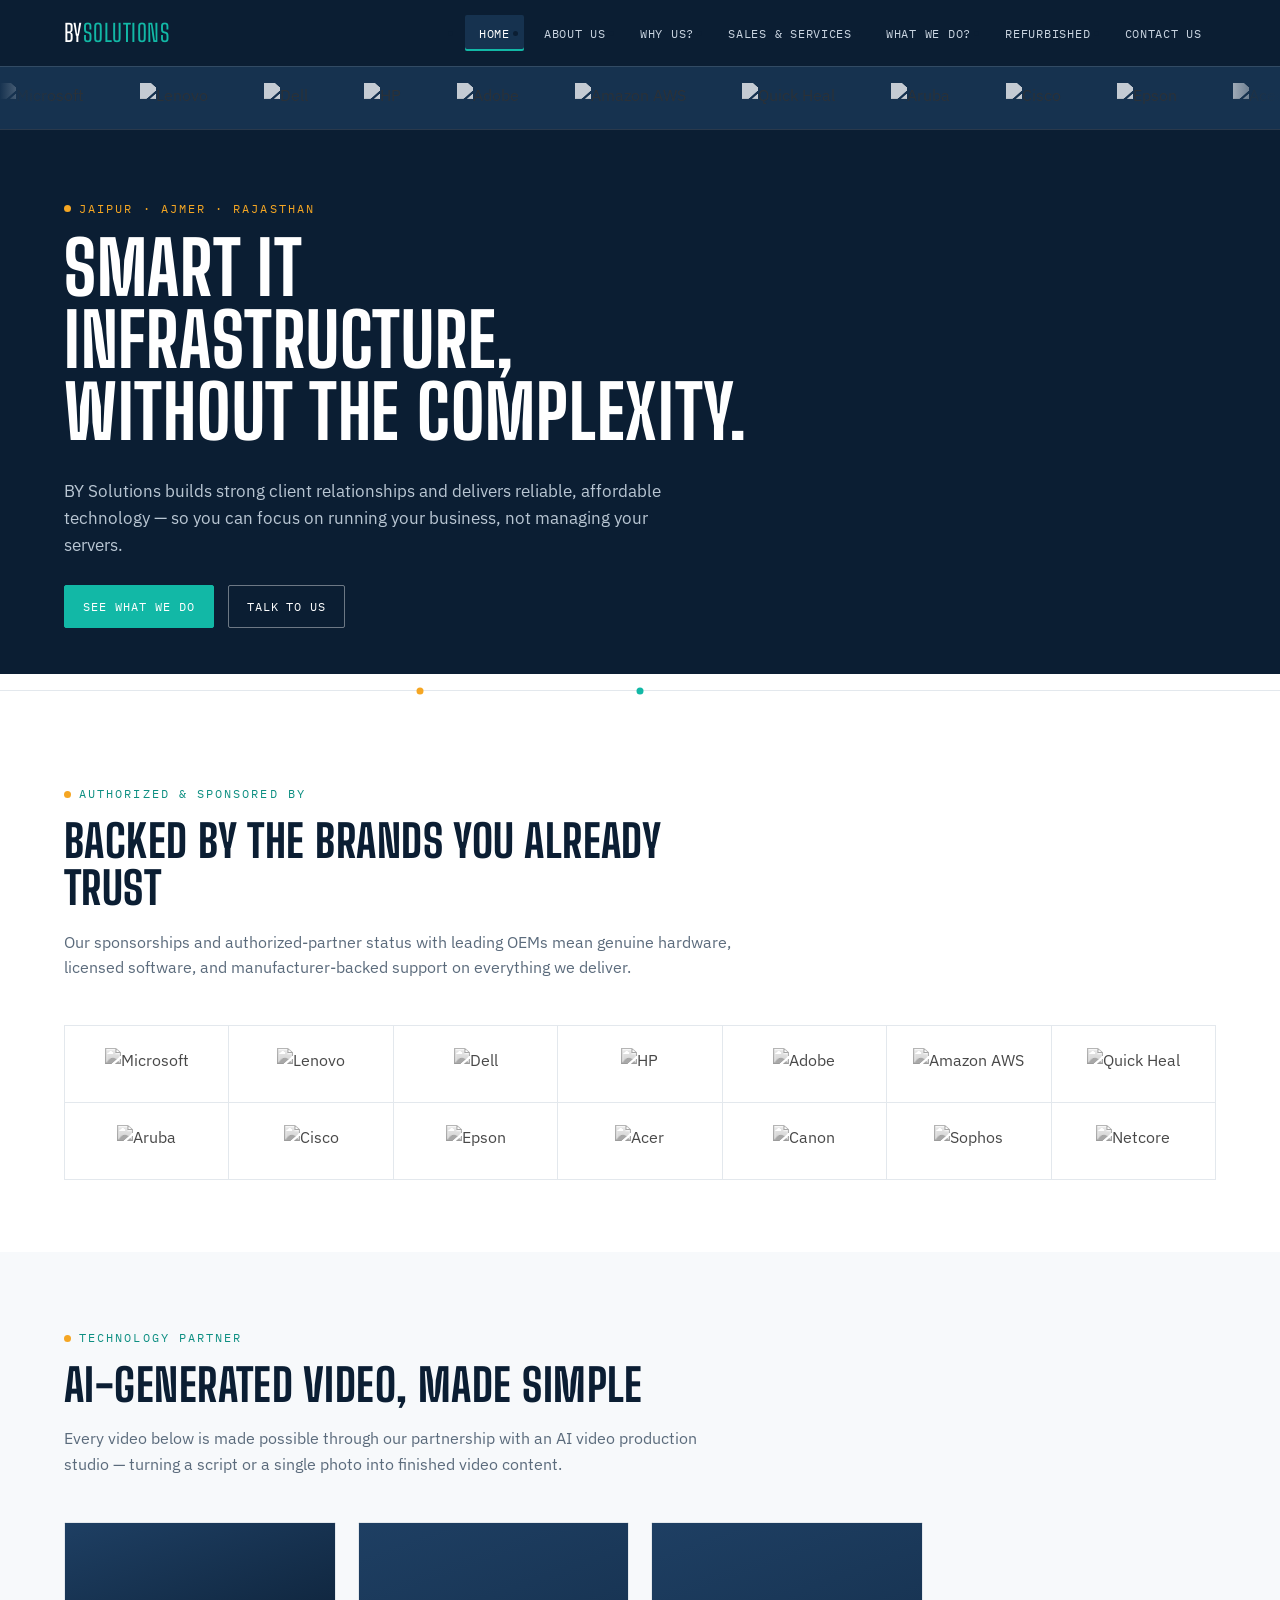
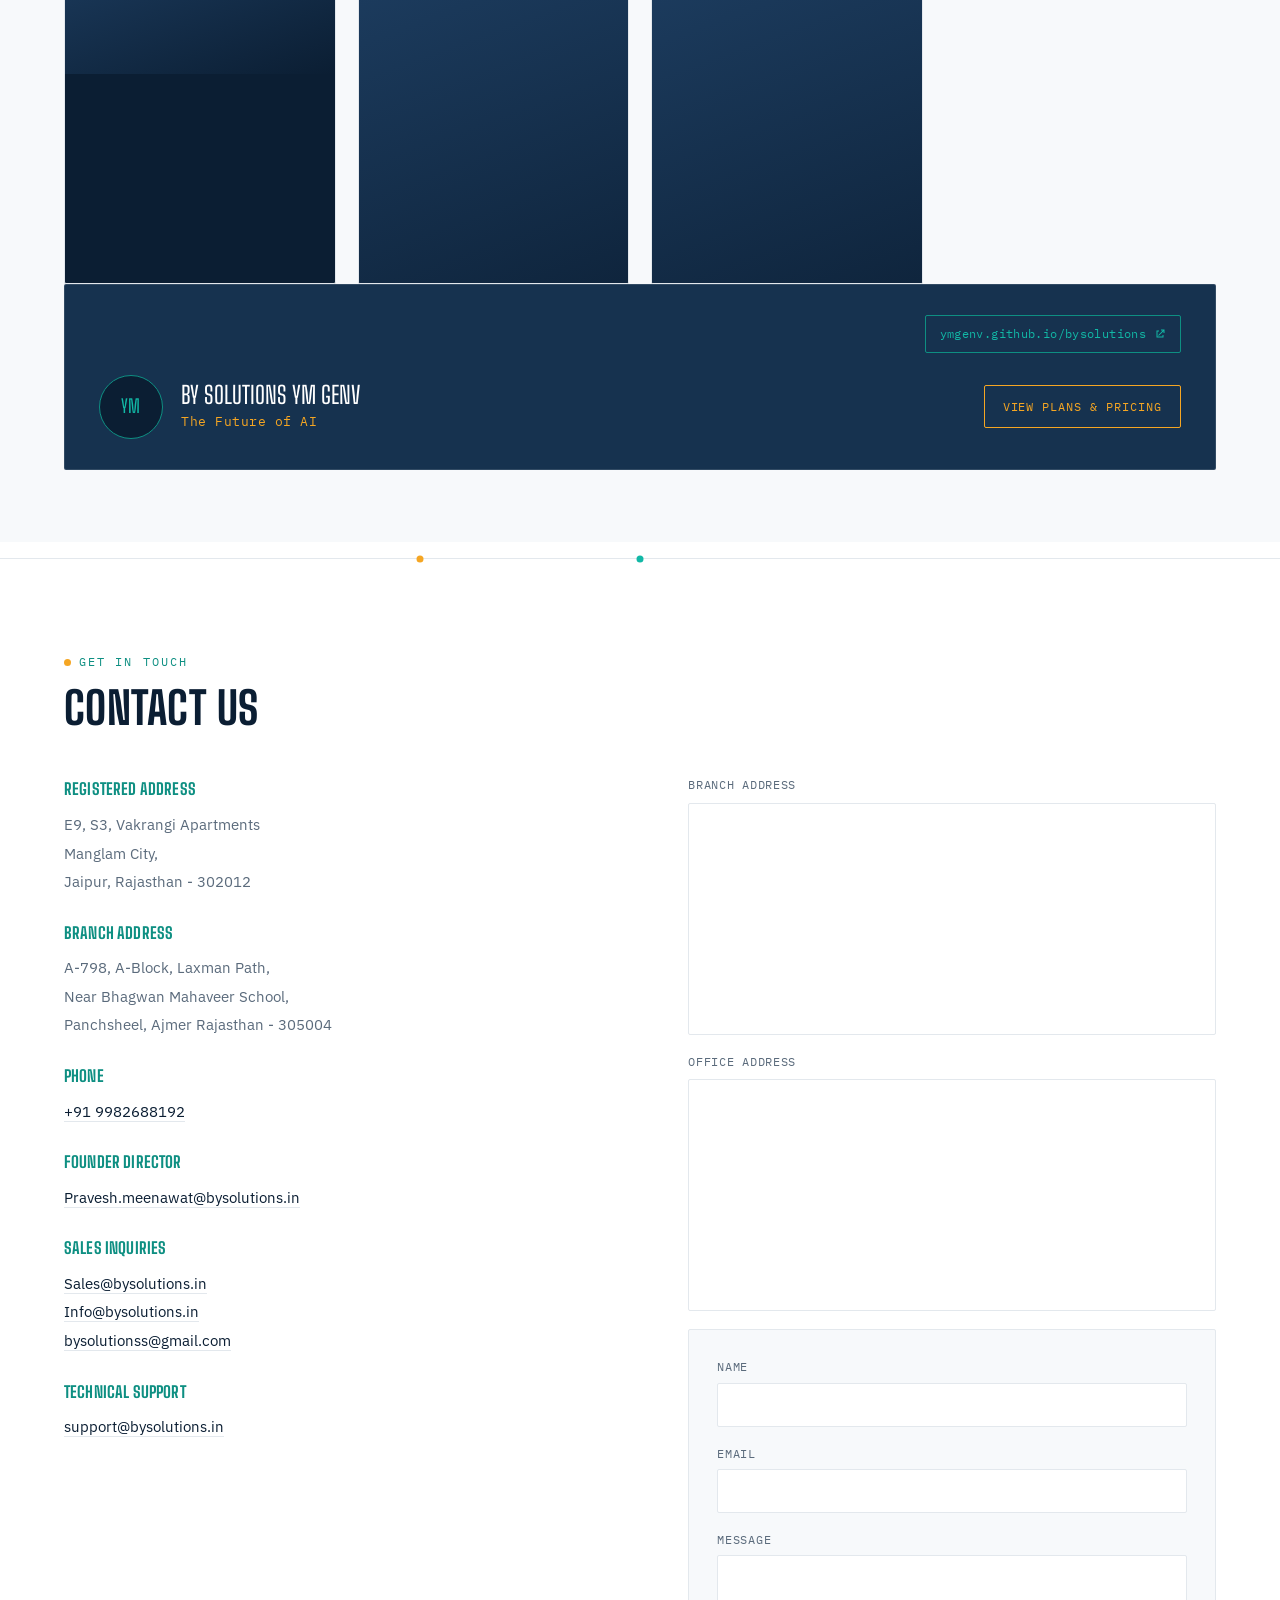
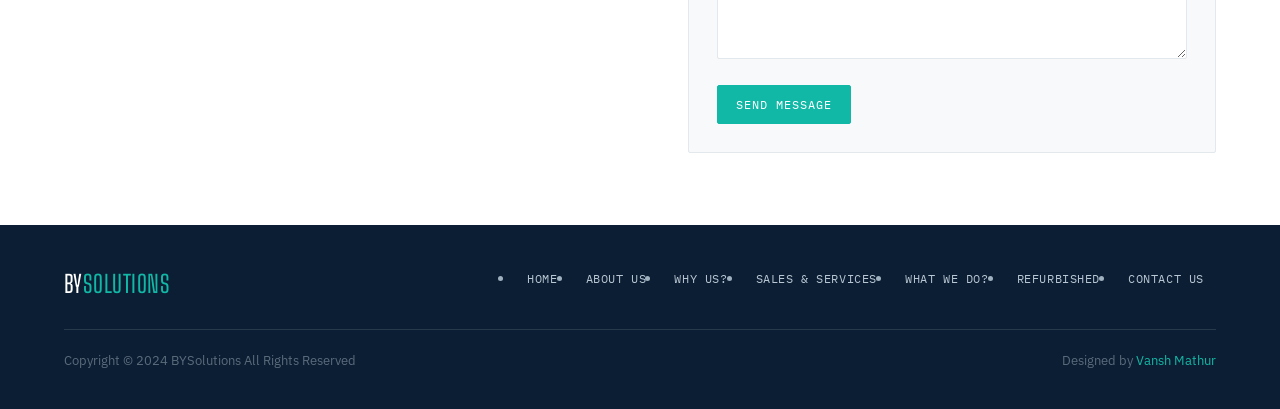
==== commit 1f18a1f5: "Add files via upload" ====
--- a/index.html
+++ b/index.html
@@ -93,51 +93,31 @@
   </div>
 </section>
 
-<!-- ============ MIDDLE SECTION — PART 2: VIDEO EXAMPLES ============ -->
-<section class="section section-dark">
-  <div class="container">
-    <div class="section-head">
-      <span class="eyebrow">Media Library</span>
-      <h2>See our work in motion</h2>
-      <p>A sample of the short-form video content we produce to showcase products, explain solutions, and share client stories &mdash; created in partnership with our AI video studio below.</p>
-    </div>
-    <div class="video-gallery">
-      <div class="video-card">
-        <div class="thumb">
-          <div class="play-btn"><svg viewBox="0 0 24 24"><path d="M8 5v14l11-7z"/></svg></div>
-        </div>
-        <div class="cap">Company Overview</div>
-      </div>
-      <div class="video-card">
-        <div class="thumb">
-          <div class="play-btn"><svg viewBox="0 0 24 24"><path d="M8 5v14l11-7z"/></svg></div>
-        </div>
-        <div class="cap">Product Walkthrough</div>
-      </div>
-      <div class="video-card">
-        <div class="thumb">
-          <div class="play-btn"><svg viewBox="0 0 24 24"><path d="M8 5v14l11-7z"/></svg></div>
-        </div>
-        <div class="cap">Client Testimonial</div>
-      </div>
-      <div class="video-card">
-        <div class="thumb">
-          <div class="play-btn"><svg viewBox="0 0 24 24"><path d="M8 5v14l11-7z"/></svg></div>
-        </div>
-        <div class="cap">Service Explainer</div>
-      </div>
-    </div>
-    <p style="margin-top:22px;font-size:0.85rem;">Placeholder previews &mdash; drop your own video files or embeds in to replace these tiles.</p>
-  </div>
-</section>
-
-<!-- ============ MIDDLE SECTION — PART 3: AI VIDEO PARTNERSHIP ============ -->
+<!-- ============ MIDDLE SECTION — PART 2: AI VIDEO PARTNERSHIP + FEATURED VIDEOS ============ -->
 <section class="section section-alt">
   <div class="container">
     <div class="section-head">
       <span class="eyebrow">Technology Partner</span>
       <h2>AI-generated video, made simple</h2>
-      <p>Every video above is made possible through our partnership with an AI video production studio &mdash; turning a script or a single photo into finished video content.</p>
+      <p>Every video below is made possible through our partnership with an AI video production studio &mdash; turning a script or a single photo into finished video content.</p>
+    </div>
+
+    <div class="video-gallery">
+      <div class="video-card">
+        <div class="thumb" style="aspect-ratio:16/9;">
+          <iframe width="100%" height="100%" style="border:0;display:block;" src="https://www.youtube.com/embed/YN4K3D9Q_3M" title="BY Solutions AI Video" allow="accelerometer; autoplay; clipboard-write; encrypted-media; gyroscope; picture-in-picture" allowfullscreen loading="lazy"></iframe>
+        </div>
+      </div>
+      <div class="video-card">
+        <div class="thumb" style="aspect-ratio:9/16;">
+          <iframe width="100%" height="100%" style="border:0;display:block;" src="https://www.youtube.com/embed/IiPRmqVnIbY" title="BY Solutions AI Video Short" allow="accelerometer; autoplay; clipboard-write; encrypted-media; gyroscope; picture-in-picture" allowfullscreen loading="lazy"></iframe>
+        </div>
+      </div>
+      <div class="video-card">
+        <div class="thumb" style="aspect-ratio:9/16;">
+          <iframe width="100%" height="100%" style="border:0;display:block;" src="https://www.youtube.com/embed/6tyNjfB9rb8" title="BY Solutions AI Video Short" allow="accelerometer; autoplay; clipboard-write; encrypted-media; gyroscope; picture-in-picture" allowfullscreen loading="lazy"></iframe>
+        </div>
+      </div>
     </div>
 
     <div class="ai-partner-banner">
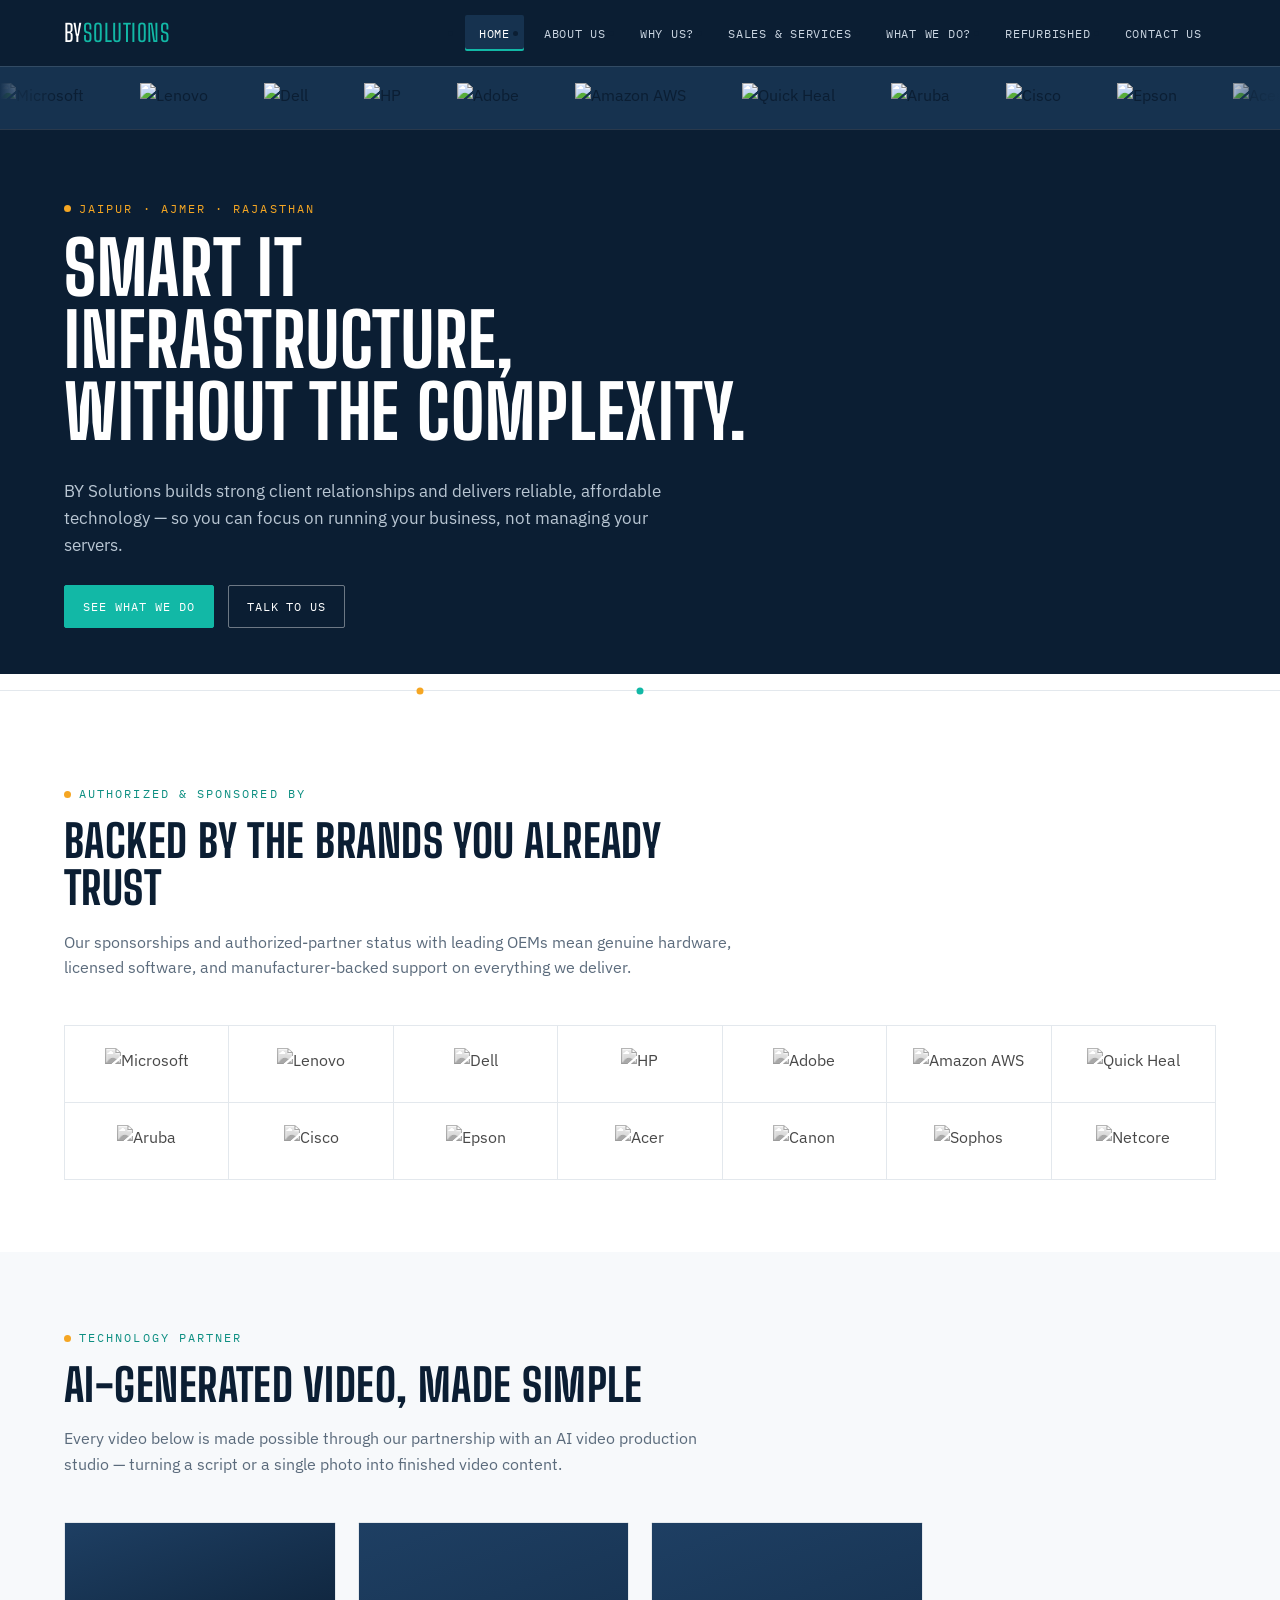
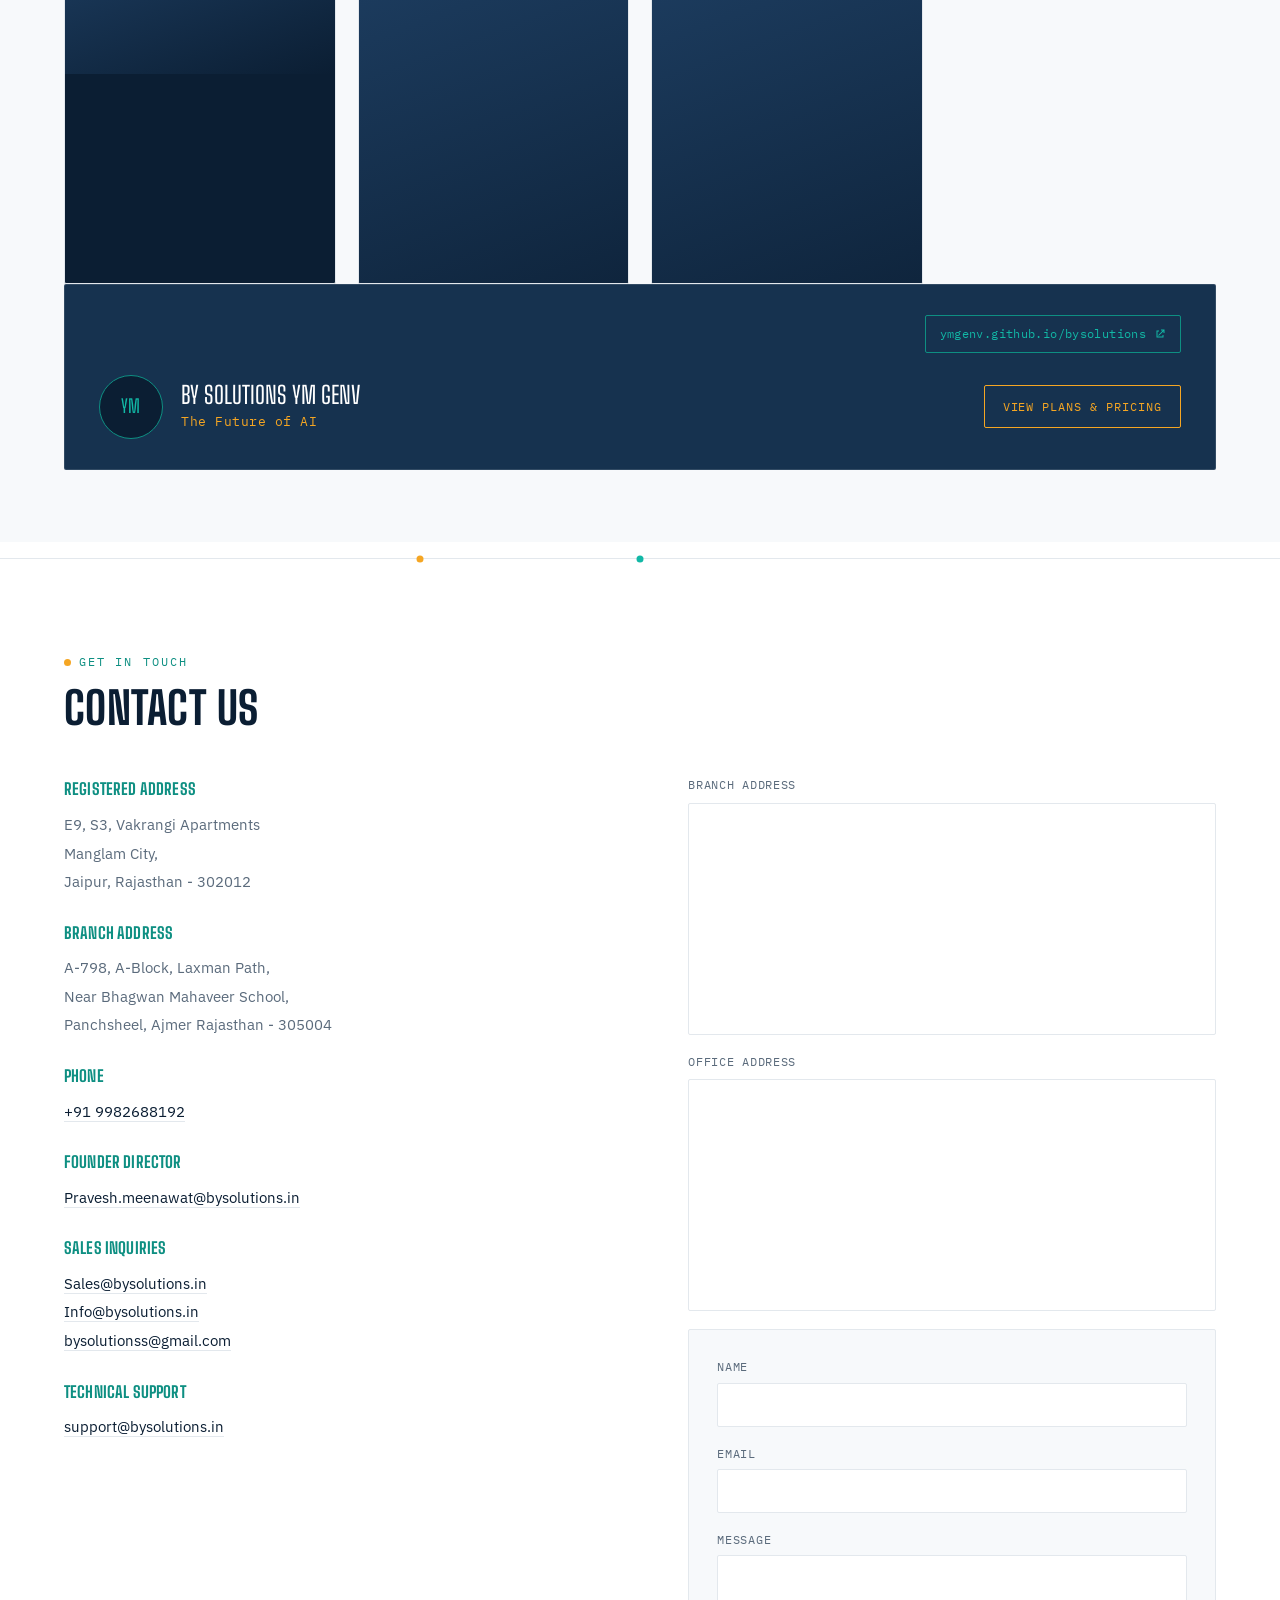
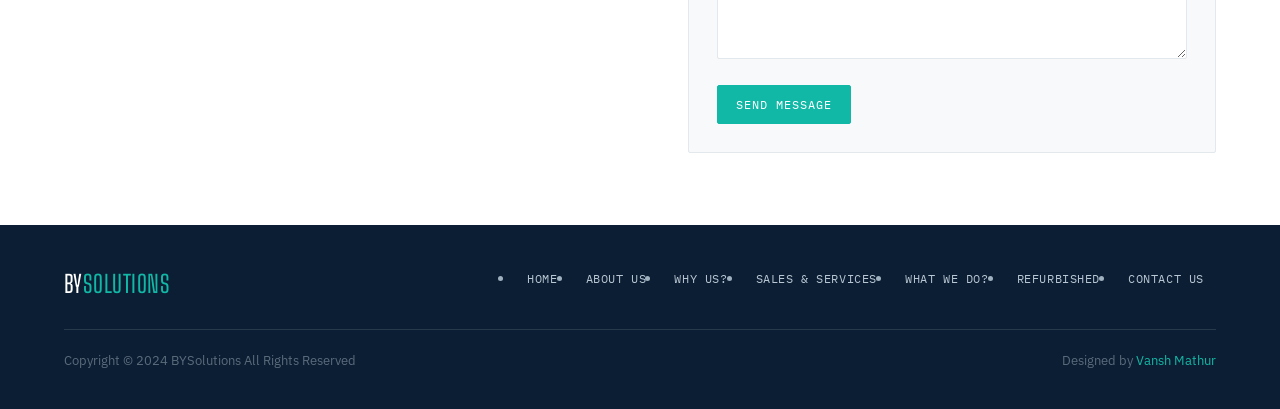
==== commit f195489c: "Add files via upload" ====
--- a/index.html
+++ b/index.html
@@ -9,6 +9,14 @@
 <link rel="preconnect" href="https://fonts.gstatic.com" crossorigin>
 <link href="https://fonts.googleapis.com/css2?family=Big+Shoulders:wght@500;700;800&family=IBM+Plex+Sans:wght@400;500;600&family=IBM+Plex+Mono:wght@400;500&display=swap" rel="stylesheet">
 <link rel="stylesheet" href="styles.css">
+<style>
+  .ticker-track img,
+  .ticker-belt img {
+    filter: none !important;
+    -webkit-filter: none !important;
+    opacity: 1 !important;
+  }
+</style>
 </head>
 <body>
 
